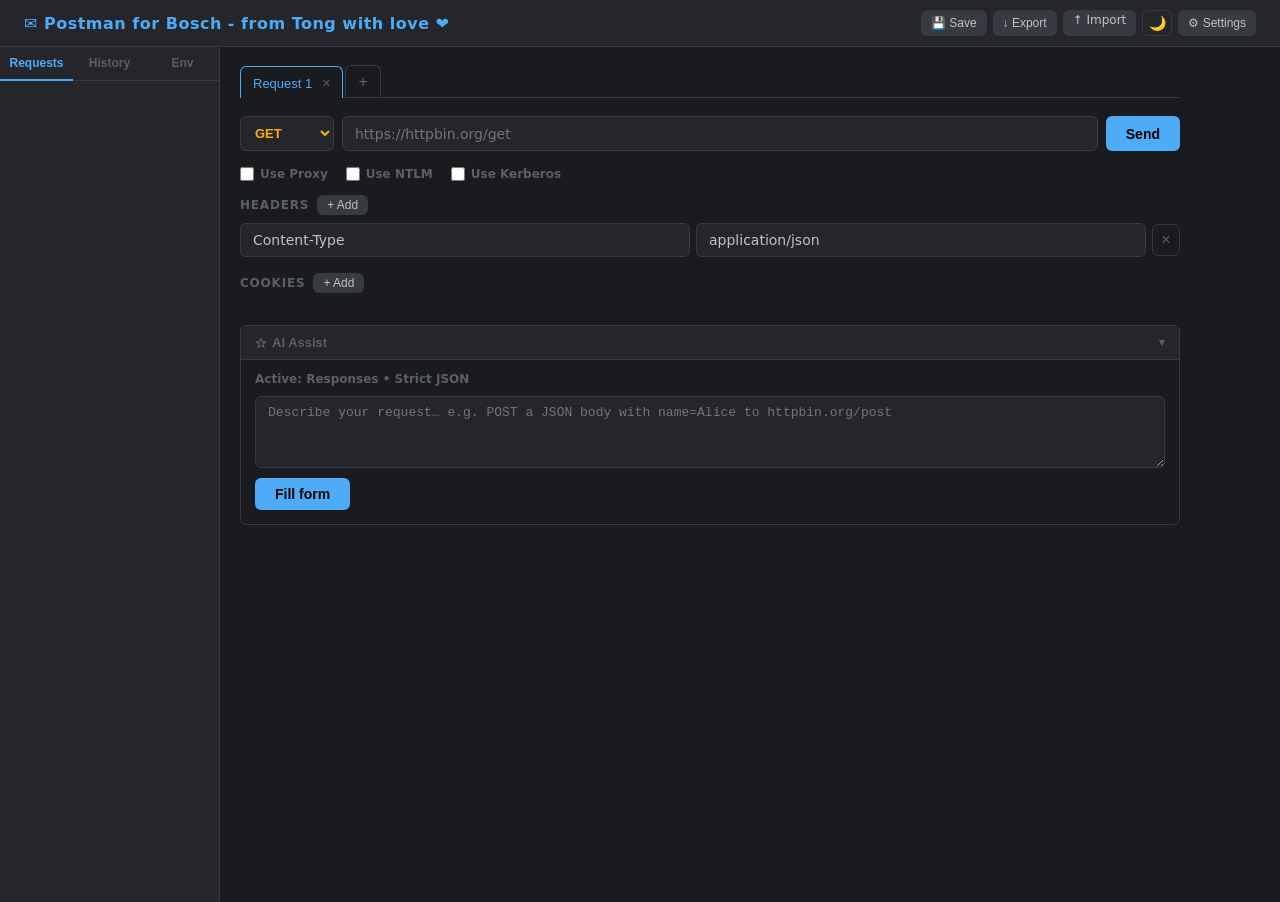
==== static/index.html @ 096394ed "v1.0: browser-based info" ====
<!DOCTYPE html>
<html lang="en">
<head>
  <meta charset="UTF-8" />
  <meta name="viewport" content="width=device-width, initial-scale=1.0" />
  <title>Postman for Bosch</title>
  <link rel="stylesheet" href="style.css" />
</head>
<body>
  <header>
    <span class="logo">&#9993; Postman for Bosch - from Tong with love ❤️</span>
    <div class="header-actions">
      <button class="btn-small" onclick="saveRequest()">&#128190; Save</button>
      <button class="btn-small" onclick="exportAll()">&#8595; Export</button>
      <label class="btn-small" style="cursor:pointer">&#8593; Import<input type="file" id="import-file" accept=".json" style="display:none" onchange="importFile(this)"/></label>
      <button class="theme-toggle" id="theme-toggle" onclick="toggleTheme()" title="Toggle light/dark theme">🌙</button>
      <button class="btn-small" onclick="openSettingsTab()" title="Settings">&#9881; Settings</button>
    </div>
  </header>

  <div class="layout">
    <!-- SIDEBAR -->
    <aside id="sidebar">
      <div class="sidebar-tabs">
        <button class="sidebar-tab active" data-stab="requests">Requests</button>
        <button class="sidebar-tab" data-stab="history">History</button>
        <button class="sidebar-tab" data-stab="env">Env</button>
      </div>

      <div id="stab-requests" class="sidebar-panel active">
        <div id="saved-list"></div>
      </div>

      <div id="stab-history" class="sidebar-panel">
        <div id="history-list"></div>
        <button class="btn-small env-add-btn" onclick="clearHistory()">Clear history</button>
      </div>

      <div id="stab-env" class="sidebar-panel">
        <div id="env-list"></div>
        <button class="btn-small env-add-btn" onclick="addEnvRow()">+ Add variable</button>
      </div>
    </aside>

    <!-- MAIN CONTENT -->
    <main>
      <!-- Request tabs bar -->
      <div class="req-tabbar" id="req-tabbar">
        <!-- tabs injected by JS -->
        <button class="req-tab-add" onclick="addRequestTab()" title="New tab">+</button>
      </div>

      <!-- Tab panels injected by JS -->
      <div id="req-panels"></div>
    </main>
  </div>

  <!-- Missing vars dialog -->
  <div id="vars-dialog" class="dialog-backdrop hidden">
    <div class="dialog">
      <div class="dialog-title">Fill in missing values</div>
      <div class="dialog-subtitle">These will be saved to your environment for reuse.</div>
      <div id="vars-fields"></div>
      <div class="dialog-actions">
        <button class="btn-small" onclick="closeVarsDialog(false)">Skip</button>
        <button class="btn-primary" onclick="closeVarsDialog(true)">Save &amp; continue</button>
      </div>
    </div>
  </div>

  <!-- Save dialog -->
  <div id="save-dialog" class="dialog-backdrop hidden">
    <div class="dialog">
      <div class="dialog-title">Save Request</div>
      <input id="save-name" type="text" placeholder="Request name" />
      <div class="dialog-actions">
        <button class="btn-small" onclick="closeSaveDialog()">Cancel</button>
        <button class="btn-primary" onclick="confirmSave()">Save</button>
      </div>
    </div>
  </div>

  <script src="app.js?v=3"></script>
</body>
</html>
---- static/style.css ----
*, *::before, *::after { box-sizing: border-box; margin: 0; padding: 0; }

:root {
  --bg: #1a1b1e;
  --surface: #25262b;
  --border: #373a40;
  --accent: #4dabf7;
  --accent-hover: #74c0fc;
  --text: #c1c2c5;
  --text-dim: #5c5f66;
  --green: #40c057;
  --red: #fa5252;
  --yellow: #fab005;
  --radius: 6px;
  --font: 'Segoe UI', system-ui, sans-serif;
  --mono: 'Cascadia Code', 'Consolas', monospace;
}

[data-theme="light"] {
  --bg: #f8f9fa;
  --surface: #ffffff;
  --border: #dee2e6;
  --accent: #1971c2;
  --accent-hover: #1864ab;
  --text: #212529;
  --text-dim: #868e96;
  --green: #2f9e44;
  --red: #e03131;
  --yellow: #e67700;
}

/* Theme toggle button */
.theme-toggle {
  background: none;
  border: 1px solid var(--border);
  color: var(--text-dim);
  width: 30px;
  height: 26px;
  border-radius: var(--radius);
  cursor: pointer;
  font-size: 14px;
  display: flex;
  align-items: center;
  justify-content: center;
  transition: color 0.15s, border-color 0.15s;
  flex-shrink: 0;
}

.theme-toggle:hover { color: var(--accent); border-color: var(--accent); }

body {
  background: var(--bg);
  color: var(--text);
  font-family: var(--font);
  font-size: 14px;
  min-height: 100vh;
}

header {
  background: var(--surface);
  border-bottom: 1px solid var(--border);
  padding: 10px 24px;
  display: flex;
  align-items: center;
  justify-content: space-between;
}

.logo {
  font-size: 16px;
  font-weight: 600;
  color: var(--accent);
  letter-spacing: 0.5px;
}

.header-actions {
  display: flex;
  gap: 6px;
}

/* Layout */
.layout {
  display: flex;
  height: calc(100vh - 45px);
}

/* Sidebar */
#sidebar {
  width: 220px;
  flex-shrink: 0;
  background: var(--surface);
  border-right: 1px solid var(--border);
  display: flex;
  flex-direction: column;
  overflow: hidden;
}

.sidebar-tabs {
  display: flex;
  border-bottom: 1px solid var(--border);
  flex-shrink: 0;
}

.sidebar-tab {
  flex: 1;
  background: none;
  border: none;
  color: var(--text-dim);
  font-size: 12px;
  font-weight: 600;
  padding: 9px 0;
  cursor: pointer;
  border-bottom: 2px solid transparent;
  margin-bottom: -1px;
  transition: color 0.15s, border-color 0.15s;
}

.sidebar-tab:hover { color: var(--text); }
.sidebar-tab.active { color: var(--accent); border-bottom-color: var(--accent); }

.sidebar-panel { display: none; flex-direction: column; flex: 1; overflow: hidden; }
.sidebar-panel.active { display: flex; }

#saved-list {
  flex: 1;
  overflow-y: auto;
  padding: 6px 0;
}

/* Env panel */
#env-list {
  flex: 1;
  overflow-y: auto;
  padding: 8px 8px 4px;
  display: flex;
  flex-direction: column;
  gap: 5px;
}

.env-row {
  display: flex;
  gap: 4px;
  align-items: center;
}

.env-row input {
  flex: 1;
  font-size: 12px;
  padding: 5px 8px;
  min-width: 0;
}

.env-row .btn-remove {
  background: none;
  border: 1px solid var(--border);
  color: var(--text-dim);
  width: 24px;
  height: 26px;
  border-radius: var(--radius);
  cursor: pointer;
  font-size: 14px;
  flex-shrink: 0;
  transition: color 0.12s, border-color 0.12s;
}

.env-row .btn-remove:hover { color: var(--red); border-color: var(--red); }

.env-add-btn {
  margin: 6px 8px 10px;
  align-self: flex-start;
}

.env-pill {
  display: inline-block;
  background: rgba(77,171,247,0.15);
  color: var(--accent);
  border-radius: 3px;
  font-size: 11px;
  font-family: var(--mono);
  padding: 0 4px;
}

.saved-item {
  display: flex;
  align-items: center;
  gap: 0;
  padding: 0 6px 0 10px;
  cursor: pointer;
  border-radius: 0;
  transition: background 0.12s;
}

.saved-item:hover { background: rgba(255,255,255,0.05); }
.saved-item.active { background: rgba(77,171,247,0.12); }

.saved-item-method {
  font-size: 10px;
  font-weight: 700;
  min-width: 38px;
  color: var(--yellow);
  font-family: var(--mono);
}

.saved-item-name {
  flex: 1;
  font-size: 13px;
  color: var(--text);
  white-space: nowrap;
  overflow: hidden;
  text-overflow: ellipsis;
  padding: 7px 4px;
}

.saved-item-del {
  background: none;
  border: none;
  color: var(--text-dim);
  cursor: pointer;
  font-size: 14px;
  padding: 4px 6px;
  opacity: 0;
  transition: opacity 0.12s, color 0.12s;
}

.saved-item:hover .saved-item-del { opacity: 1; }
.saved-item-del:hover { color: var(--red); }

main {
  flex: 1;
  overflow-y: visible;
  padding: 18px 20px 24px;
  max-width: 980px;
}

/* Request tabs */
.req-tabbar {
  display: flex;
  align-items: flex-end;
  flex-wrap: wrap;
  gap: 2px;
  margin-bottom: 18px;
  border-bottom: 1px solid var(--border);
}

.req-tab {
  display: flex;
  align-items: center;
  gap: 8px;
  max-width: 210px;
  background: var(--surface);
  border: 1px solid var(--border);
  border-bottom: none;
  color: var(--text-dim);
  padding: 8px 10px 7px 12px;
  border-radius: var(--radius) var(--radius) 0 0;
  cursor: pointer;
  font-size: 13px;
  margin-bottom: -1px;
}

.req-tab:hover { color: var(--text); }

.req-tab.active {
  color: var(--accent);
  border-color: var(--accent);
  background: var(--bg);
}

.req-tab-label {
  overflow: hidden;
  text-overflow: ellipsis;
  white-space: nowrap;
}

.req-tab-close {
  color: var(--text-dim);
  padding: 0 2px;
  font-size: 14px;
}

.req-tab-close:hover { color: var(--red); }

.req-tab-add {
  background: none;
  border: 1px solid var(--border);
  border-bottom: none;
  color: var(--text-dim);
  padding: 7px 12px;
  border-radius: var(--radius) var(--radius) 0 0;
  cursor: pointer;
  margin-bottom: -1px;
  font-size: 16px;
}

.req-tab-add:hover { color: var(--accent); border-color: var(--accent); }

.req-panel { display: none; }
.req-panel.active { display: block; }

/* Request options (proxy / auth checkboxes) */
.req-options {
  display: flex;
  gap: 18px;
  margin-bottom: 14px;
}

.req-option-label {
  display: flex;
  align-items: center;
  gap: 6px;
  font-size: 12px;
  font-weight: 600;
  color: var(--text-dim);
  cursor: pointer;
  user-select: none;
}

.req-option-label input[type="checkbox"] {
  width: 14px;
  height: 14px;
  accent-color: var(--accent);
  cursor: pointer;
}

.req-option-label:has(input:checked) { color: var(--accent); }

/* Request line */
.request-line {
  display: flex;
  gap: 8px;
  margin-bottom: 16px;
}

.request-line select {
  background: var(--surface);
  border: 1px solid var(--border);
  color: var(--yellow);
  font-weight: 600;
  font-size: 13px;
  padding: 8px 10px;
  border-radius: var(--radius);
  cursor: pointer;
  min-width: 90px;
}

.request-line input {
  flex: 1;
}

/* Inputs & textareas */
input[type="text"],
input[type="password"],
textarea {
  background: var(--surface);
  border: 1px solid var(--border);
  color: var(--text);
  padding: 8px 12px;
  border-radius: var(--radius);
  font-size: 14px;
  font-family: var(--font);
  width: 100%;
  outline: none;
  transition: border-color 0.15s;
}

input[type="text"]:focus,
input[type="password"]:focus,
textarea:focus {
  border-color: var(--accent);
}

textarea {
  font-family: var(--mono);
  font-size: 13px;
  min-height: 120px;
  resize: vertical;
  margin-bottom: 16px;
}

/* Buttons */
.btn-primary {
  background: var(--accent);
  color: #000;
  border: none;
  padding: 8px 20px;
  border-radius: var(--radius);
  font-weight: 600;
  font-size: 14px;
  cursor: pointer;
  white-space: nowrap;
  transition: background 0.15s;
}

.btn-primary:hover { background: var(--accent-hover); }
.btn-primary:disabled { opacity: 0.5; cursor: not-allowed; }

.btn-small {
  background: var(--border);
  color: var(--text);
  border: none;
  padding: 3px 10px;
  border-radius: var(--radius);
  font-size: 12px;
  cursor: pointer;
  transition: background 0.15s;
}

.btn-small:hover { background: #4a4d55; }

/* Section labels */
.section-label {
  font-size: 12px;
  font-weight: 600;
  text-transform: uppercase;
  letter-spacing: 0.8px;
  color: var(--text-dim);
  margin-bottom: 8px;
  margin-top: 4px;
  display: flex;
  align-items: center;
  gap: 8px;
}

/* Headers list */
#headers-list {
  display: flex;
  flex-direction: column;
  gap: 6px;
  margin-bottom: 16px;
}

.header-row {
  display: flex;
  gap: 6px;
  align-items: center;
}

.header-row input { flex: 1; }

.header-row .btn-remove {
  background: none;
  border: 1px solid var(--border);
  color: var(--text-dim);
  width: 28px;
  height: 32px;
  border-radius: var(--radius);
  cursor: pointer;
  font-size: 16px;
  line-height: 1;
  flex-shrink: 0;
  transition: color 0.15s, border-color 0.15s;
}

.header-row .btn-remove:hover {
  color: var(--red);
  border-color: var(--red);
}

/* Response panel (legacy single-ID selector removed — now .response-panel above) */

.response-meta {
  background: var(--surface);
  padding: 8px 12px;
  display: flex;
  align-items: center;
  gap: 12px;
  border-bottom: 1px solid var(--border);
}

.badge {
  font-size: 12px;
  font-weight: 700;
  padding: 2px 8px;
  border-radius: 4px;
}

.badge.ok { background: rgba(64,192,87,0.15); color: var(--green); }
.badge.err { background: rgba(250,82,82,0.15); color: var(--red); }

.muted { color: var(--text-dim); font-size: 12px; }

.resp-headers-details {
  border-bottom: 1px solid var(--border);
}

.resp-headers-details summary {
  background: var(--surface);
  padding: 7px 12px;
  font-size: 12px;
  font-weight: 600;
  color: var(--text-dim);
  cursor: pointer;
  user-select: none;
  list-style: none;
  display: flex;
  align-items: center;
  gap: 6px;
}

.resp-headers-details summary::-webkit-details-marker { display: none; }

.resp-headers-details summary::before {
  content: '▸';
  font-size: 10px;
}

.resp-headers-details[open] summary::before {
  content: '▾';
}

.resp-headers {
  background: var(--surface);
  padding: 8px 12px;
  font-family: var(--mono);
  font-size: 12px;
  color: var(--text-dim);
  white-space: pre-wrap;
  word-break: break-all;
}

.response-body {
  padding: 12px;
  font-family: var(--mono);
  font-size: 13px;
  white-space: pre-wrap;
  word-break: break-word;
  overflow-wrap: anywhere;
  max-height: 500px;
  overflow-y: auto;
  background: var(--bg);
  user-select: text;
}

/* Settings page */
.settings-page {
  max-width: 620px;
  display: flex;
  flex-direction: column;
  gap: 24px;
}

.settings-section {
  background: var(--surface);
  border: 1px solid var(--border);
  border-radius: var(--radius);
  padding: 20px 22px;
  display: flex;
  flex-direction: column;
  gap: 12px;
}

.settings-section-title {
  font-size: 14px;
  font-weight: 700;
  color: var(--text);
}

.settings-desc {
  font-size: 12px;
  color: var(--text-dim);
  margin-top: -6px;
}

.settings-fields {
  display: flex;
  flex-direction: column;
  gap: 10px;
}

.settings-subfields {
  display: flex;
  flex-direction: column;
  gap: 10px;
  padding-left: 12px;
  border-left: 2px solid var(--border);
  margin-top: 4px;
}

.settings-field {
  display: flex;
  align-items: center;
  gap: 12px;
}

.settings-field label {
  min-width: 120px;
  font-size: 12px;
  font-weight: 600;
  text-transform: uppercase;
  letter-spacing: 0.6px;
  color: var(--text-dim);
  flex-shrink: 0;
}

.settings-field input,
.settings-field select {
  flex: 1;
}

.settings-save-btn {
  align-self: flex-start;
}

.settings-saved-msg {
  font-size: 13px;
  color: var(--green);
  margin-left: 12px;
}

.settings-note {
  font-size: 12px;
  color: var(--text-dim);
  line-height: 1.5;
  padding: 6px 0 2px;
}

.settings-note code {
  font-family: var(--mono);
  font-size: 11px;
  background: rgba(255,255,255,0.06);
  padding: 1px 5px;
  border-radius: 3px;
}

/* AI assist per-tab */
.ai-assist {
  margin-top: 24px;
  border: 1px solid var(--border);
  border-radius: var(--radius);
  overflow: hidden;
}

.ai-assist-toggle {
  width: 100%;
  background: var(--surface);
  border: none;
  color: var(--text-dim);
  padding: 9px 14px;
  text-align: left;
  cursor: pointer;
  font-size: 13px;
  font-weight: 600;
  display: flex;
  align-items: center;
}

.ai-assist-toggle:hover { color: var(--accent); }

.ai-caret {
  margin-left: auto;
  font-size: 11px;
}

.ai-assist-body {
  padding: 12px 14px 14px;
  border-top: 1px solid var(--border);
  display: flex;
  flex-direction: column;
  gap: 10px;
}

.ai-active-hint {
  font-size: 12px;
  color: var(--text-dim);
  font-weight: 600;
}

.ai-assist-body textarea {
  margin-bottom: 0;
  min-height: 72px;
}

.ai-assist-actions {
  display: flex;
  align-items: center;
  gap: 12px;
}

.ai-log {
  font-family: var(--mono);
  font-size: 12px;
  background: var(--bg);
  border: 1px solid var(--border);
  border-radius: var(--radius);
  padding: 8px 10px;
  max-height: 140px;
  overflow-y: auto;
  display: flex;
  flex-direction: column;
  gap: 2px;
}

.ai-log-line { color: var(--text-dim); }
.ai-log-ok   { color: var(--green); }
.ai-log-error { color: var(--red); }

.ai-assist-actions .error {
  margin-top: 0;
  flex: 1;
}

/* Response panel */
.response-panel {
  margin-top: 20px;
  border: 1px solid var(--border);
  border-radius: var(--radius);
  overflow: hidden;
}

/* headers-list scoped per tab */
.headers-list {
  display: flex;
  flex-direction: column;
  gap: 6px;
  margin-bottom: 16px;
}

/* AI tab (legacy, kept for any old selectors) */
.ai-settings {
  background: var(--surface);
  border: 1px solid var(--border);
  border-radius: var(--radius);
  padding: 16px;
  margin-bottom: 16px;
  display: flex;
  flex-direction: column;
  gap: 10px;
}

.field-row {
  display: flex;
  align-items: center;
  gap: 12px;
}

.field-row label {
  min-width: 110px;
  color: var(--text-dim);
  font-size: 12px;
  font-weight: 600;
  text-transform: uppercase;
  letter-spacing: 0.6px;
}

.field-row input { flex: 1; }

.error {
  margin-top: 12px;
  padding: 10px 14px;
  background: rgba(250,82,82,0.1);
  border: 1px solid rgba(250,82,82,0.3);
  border-radius: var(--radius);
  color: var(--red);
  font-size: 13px;
}

/* Save dialog */
.dialog-backdrop {
  position: fixed;
  inset: 0;
  background: rgba(0,0,0,0.6);
  display: flex;
  align-items: center;
  justify-content: center;
  z-index: 100;
}

.dialog {
  background: var(--surface);
  border: 1px solid var(--border);
  border-radius: var(--radius);
  padding: 20px;
  min-width: 300px;
  display: flex;
  flex-direction: column;
  gap: 12px;
}

.dialog-title {
  font-weight: 600;
  font-size: 15px;
}

.dialog-subtitle {
  font-size: 12px;
  color: var(--text-dim);
  margin-top: -6px;
}

.vars-field {
  display: flex;
  flex-direction: column;
  gap: 4px;
}

.vars-field label {
  font-size: 12px;
  font-weight: 600;
  font-family: var(--mono);
  color: var(--accent);
}

.dialog-actions {
  display: flex;
  justify-content: flex-end;
  gap: 8px;
}

.history-empty {
  padding: 12px 14px;
  font-size: 12px;
  color: var(--text-dim);
}

.hist-status {
  font-size: 10px;
  font-weight: 700;
  font-family: var(--mono);
  flex-shrink: 0;
  padding-right: 4px;
}

.hist-ok { color: var(--green); }
.hist-err { color: var(--red); }

#history-list {
  flex: 1;
  overflow-y: auto;
  padding: 6px 0;
}

.hidden { display: none !important; }

/* Spinner */
@keyframes spin { to { transform: rotate(360deg); } }
.spinner {
  display: inline-block;
  width: 14px;
  height: 14px;
  border: 2px solid rgba(0,0,0,0.3);
  border-top-color: #000;
  border-radius: 50%;
  animation: spin 0.6s linear infinite;
  vertical-align: middle;
  margin-right: 6px;
}
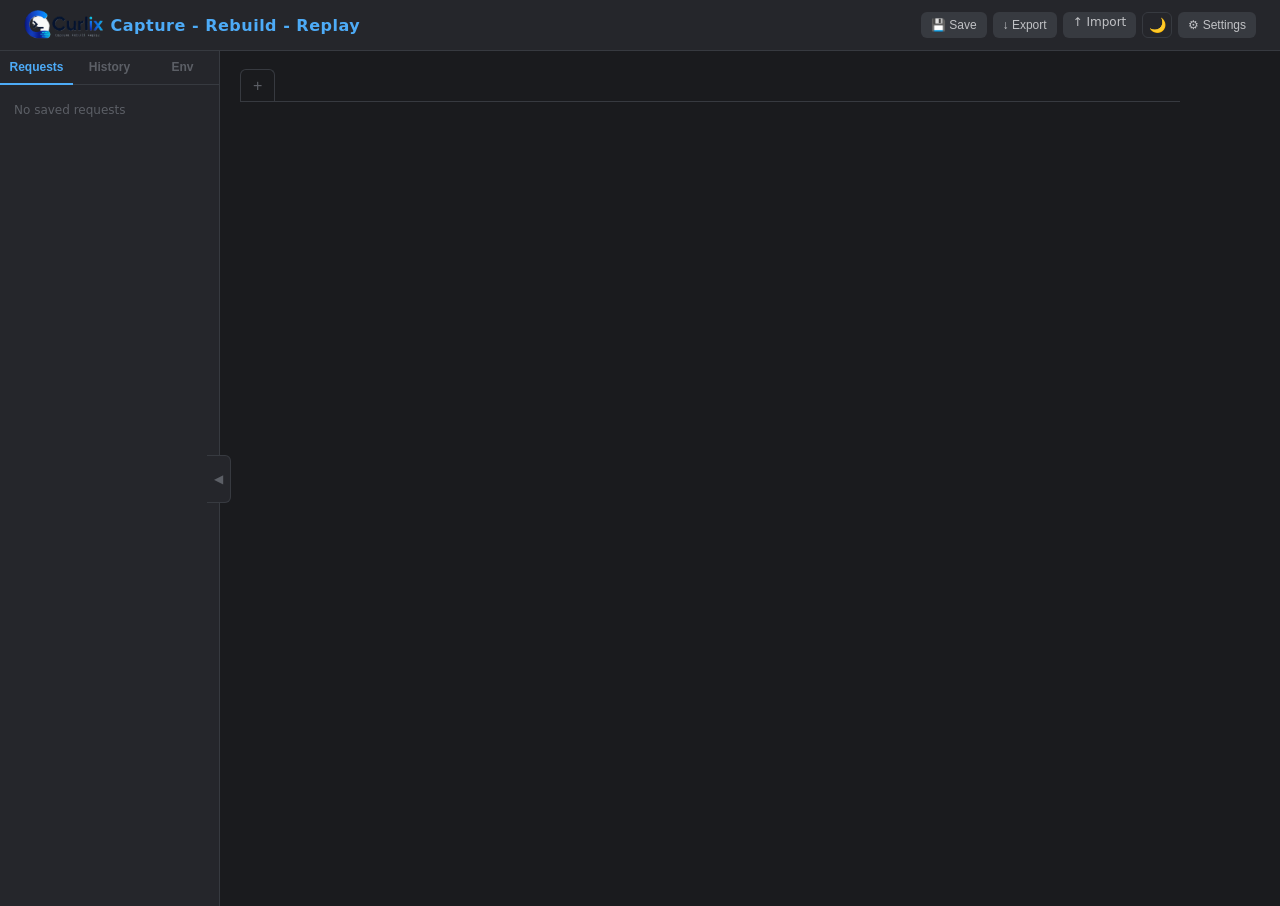
==== commit 7470ec1e: "V2.0: backend based with sqlite database" ====
--- a/static/index.html
+++ b/static/index.html
@@ -3,13 +3,15 @@
 <head>
   <meta charset="UTF-8" />
   <meta name="viewport" content="width=device-width, initial-scale=1.0" />
-  <title>Postman for Bosch</title>
+  <title>Curlix - Capture.Rebuild.Replay</title>
+  <link rel="icon" type="image/png" href="favicon.png?v=2" />
   <link rel="stylesheet" href="style.css" />
 </head>
 <body>
   <header>
-    <span class="logo">&#9993; Postman for Bosch - from Tong with love ❤️</span>
+    <span class="logo"><img src="logo.png" alt="Curlix" class="logo-img" />Capture - Rebuild - Replay</span>
     <div class="header-actions">
+      <button class="btn-small" id="admin-btn" style="display:none" title="Admin panel">&#128274; Admin</button>
       <button class="btn-small" onclick="saveRequest()">&#128190; Save</button>
       <button class="btn-small" onclick="exportAll()">&#8595; Export</button>
       <label class="btn-small" style="cursor:pointer">&#8593; Import<input type="file" id="import-file" accept=".json" style="display:none" onchange="importFile(this)"/></label>
@@ -21,6 +23,7 @@
   <div class="layout">
     <!-- SIDEBAR -->
     <aside id="sidebar">
+      <button id="sidebar-toggle" onclick="toggleSidebar()" title="Hide sidebar">◀</button>
       <div class="sidebar-tabs">
         <button class="sidebar-tab active" data-stab="requests">Requests</button>
         <button class="sidebar-tab" data-stab="history">History</button>
@@ -55,6 +58,11 @@
     </main>
   </div>
 
+  <!-- Show-sidebar button (visible when sidebar hidden) -->
+  <button id="sidebar-show" onclick="toggleSidebar()" title="Show sidebar" class="hidden">▶</button>
+  <!-- Mobile backdrop -->
+  <div id="sidebar-backdrop" class="sidebar-backdrop hidden" onclick="toggleSidebar()"></div>
+
   <!-- Missing vars dialog -->
   <div id="vars-dialog" class="dialog-backdrop hidden">
     <div class="dialog">
@@ -80,6 +88,20 @@
     </div>
   </div>
 
-  <script src="app.js?v=3"></script>
+  <!-- Import dialog -->
+  <div id="import-dialog" class="dialog-backdrop hidden">
+    <div class="dialog">
+      <div class="dialog-title">Import requests</div>
+      <div id="import-count" class="dialog-subtitle"></div>
+      <input id="import-name" type="text" placeholder="Request name (for sidebar save)" />
+      <div class="dialog-actions">
+        <button class="btn-small" onclick="closeImportDialog(false)">Cancel</button>
+        <button class="btn-small" onclick="closeImportDialog('tabs')">Open as tabs</button>
+        <button class="btn-primary" onclick="closeImportDialog('sidebar')">Save to sidebar</button>
+      </div>
+    </div>
+  </div>
+
+  <script src="app.js?v=15"></script>
 </body>
 </html>
--- a/static/style.css
+++ b/static/style.css
@@ -70,6 +70,16 @@
   font-weight: 600;
   color: var(--accent);
   letter-spacing: 0.5px;
+  display: flex;
+  align-items: center;
+  gap: 8px;
+  flex-shrink: 0;
+}
+.logo-img {
+  height: 30px;
+  width: auto;
+  max-width: 100%;
+  object-fit: contain;
 }
 
 .header-actions {
@@ -80,7 +90,7 @@
 /* Layout */
 .layout {
   display: flex;
-  height: calc(100vh - 45px);
+  min-height: calc(100vh - 45px);
 }
 
 /* Sidebar */
@@ -91,7 +101,62 @@
   border-right: 1px solid var(--border);
   display: flex;
   flex-direction: column;
-  overflow: hidden;
+  align-self: stretch;
+  position: relative;
+  transition: margin-left 0.2s ease, transform 0.2s ease;
+}
+#sidebar.sidebar-hidden {
+  margin-left: -220px;
+}
+
+#sidebar-toggle {
+  position: absolute;
+  top: 50%;
+  right: -12px;
+  transform: translateY(-50%);
+  z-index: 20;
+  width: 24px;
+  height: 48px;
+  border: 1px solid var(--border);
+  border-left: none;
+  border-radius: 0 6px 6px 0;
+  background: var(--surface);
+  color: var(--text-dim);
+  cursor: pointer;
+  font-size: 12px;
+  display: flex;
+  align-items: center;
+  justify-content: center;
+  padding: 0;
+}
+#sidebar-toggle:hover { color: var(--accent); border-color: var(--accent); }
+
+#sidebar-show {
+  position: fixed;
+  top: 60px;
+  left: 0;
+  z-index: 20;
+  width: 24px;
+  height: 48px;
+  border: 1px solid var(--border);
+  border-left: none;
+  border-radius: 0 6px 6px 0;
+  background: var(--surface);
+  color: var(--text-dim);
+  cursor: pointer;
+  font-size: 12px;
+  display: flex;
+  align-items: center;
+  justify-content: center;
+  padding: 0;
+}
+#sidebar-show:hover { color: var(--accent); border-color: var(--accent); }
+
+.sidebar-backdrop {
+  position: fixed;
+  inset: 45px 0 0 0;
+  background: rgba(0,0,0,0.4);
+  z-index: 15;
 }
 
 .sidebar-tabs {
@@ -117,19 +182,17 @@
 .sidebar-tab:hover { color: var(--text); }
 .sidebar-tab.active { color: var(--accent); border-bottom-color: var(--accent); }
 
-.sidebar-panel { display: none; flex-direction: column; flex: 1; overflow: hidden; }
+.sidebar-panel { display: none; flex-direction: column; flex: 1; }
 .sidebar-panel.active { display: flex; }
 
 #saved-list {
   flex: 1;
-  overflow-y: auto;
   padding: 6px 0;
 }
 
 /* Env panel */
 #env-list {
   flex: 1;
-  overflow-y: auto;
   padding: 8px 8px 4px;
   display: flex;
   flex-direction: column;
@@ -542,17 +605,43 @@
   background: var(--surface);
   border: 1px solid var(--border);
   border-radius: var(--radius);
-  padding: 20px 22px;
+  padding: 0;
   display: flex;
   flex-direction: column;
   gap: 12px;
 }
+.settings-section > summary,
+.settings-section > .settings-desc,
+.settings-section > .settings-fields {
+  padding-left: 22px;
+  padding-right: 22px;
+}
+.settings-section > summary { padding-top: 16px; padding-bottom: 16px; }
+.settings-section > .settings-fields { padding-bottom: 20px; }
 
 .settings-section-title {
   font-size: 14px;
   font-weight: 700;
   color: var(--text);
-}
+  cursor: pointer;
+  user-select: none;
+  list-style: none;
+  display: flex;
+  align-items: center;
+}
+.settings-section-title::-webkit-details-marker { display: none; }
+.settings-section-title::before {
+  content: '▾';
+  font-size: 10px;
+  margin-right: 8px;
+  color: var(--text-dim);
+  width: 10px;
+  display: inline-block;
+}
+.settings-section:not([open]) .settings-section-title::before { content: '▸'; }
+.settings-section:not([open]) .settings-desc,
+.settings-section:not([open]) .settings-fields { display: none; }
+.settings-section:not([open]) > summary { padding-bottom: 16px; }
 
 .settings-desc {
   font-size: 12px;
@@ -713,6 +802,10 @@
   gap: 6px;
   margin-bottom: 16px;
 }
+.headers-list.collapsed { display: none; }
+.collapse-btn { margin-left: auto; }
+
+/* (legacy .req-section rules removed — collapse now via .collapsed class) */
 
 /* AI tab (legacy, kept for any old selectors) */
 .ai-settings {
@@ -824,7 +917,6 @@
 
 #history-list {
   flex: 1;
-  overflow-y: auto;
   padding: 6px 0;
 }
 
@@ -843,3 +935,102 @@
   vertical-align: middle;
   margin-right: 6px;
 }
+
+/* ── Toast notifications ─────────────────────────────────────────────────── */
+#toast-container {
+  position: fixed;
+  bottom: 20px;
+  right: 20px;
+  z-index: 10000;
+  display: flex;
+  flex-direction: column;
+  gap: 8px;
+}
+.toast {
+  padding: 10px 18px;
+  border-radius: var(--radius);
+  font-size: 13px;
+  color: #fff;
+  background: var(--accent);
+  box-shadow: 0 4px 12px rgba(0,0,0,0.3);
+  animation: toast-in 0.2s ease;
+  max-width: 350px;
+}
+.toast-success { background: var(--green); }
+.toast-error   { background: var(--red); }
+.toast-info     { background: var(--accent); }
+@keyframes toast-in {
+  from { opacity: 0; transform: translateY(10px); }
+  to   { opacity: 1; transform: translateY(0); }
+}
+
+/* ── Admin button ──────────────────────────────────────────────────────────── */
+#admin-btn {
+  background: linear-gradient(135deg, #667eea, #764ba2);
+  color: #fff;
+  border: none;
+  font-weight: 600;
+}
+#admin-btn:hover {
+  background: linear-gradient(135deg, #7c8df0, #8958b8);
+}
+
+/* ── Settings identity section ─────────────────────────────────────────────── */
+.settings-section .settings-field:last-child {
+  margin-bottom: 0;
+}
+
+/* ── Responsive ───────────────────────────────────────────────────────────── */
+@media (max-width: 768px) {
+  header {
+    flex-wrap: wrap;
+    gap: 8px;
+    padding: 8px 12px;
+  }
+  .logo { font-size: 14px; }
+  .logo-img { height: 22px; }
+  .header-actions { flex-wrap: wrap; gap: 4px; }
+  .header-actions .btn-small { padding: 5px 8px; font-size: 11px; }
+
+  .layout { flex-direction: column; min-height: calc(100vh - 80px); }
+
+  /* Sidebar becomes overlay drawer on mobile */
+  #sidebar {
+    position: fixed;
+    top: 45px;
+    bottom: 0;
+    left: 0;
+    z-index: 30;
+    box-shadow: 2px 0 12px rgba(0,0,0,0.3);
+  }
+  #sidebar.sidebar-hidden {
+    transform: translateX(-100%);
+    margin-left: 0;
+  }
+
+  main {
+    max-width: 100%;
+    padding: 12px;
+  }
+
+  .request-line {
+    flex-wrap: wrap;
+  }
+  .request-line select { min-width: 70px; }
+  .request-line input { min-width: 100%; order: 3; }
+  .request-line .btn-primary { order: 2; }
+
+  .req-options { flex-wrap: wrap; gap: 12px; }
+
+  .header-row { flex-wrap: wrap; }
+  .header-row input { min-width: calc(50% - 12px); }
+
+  .response-body { font-size: 12px; }
+}
+
+@media (max-width: 480px) {
+  .header-actions .btn-small { padding: 4px 6px; font-size: 10px; }
+  main { padding: 8px; }
+  #sidebar { width: 180px; }
+  #sidebar.sidebar-hidden { transform: translateX(-100%); }
+}
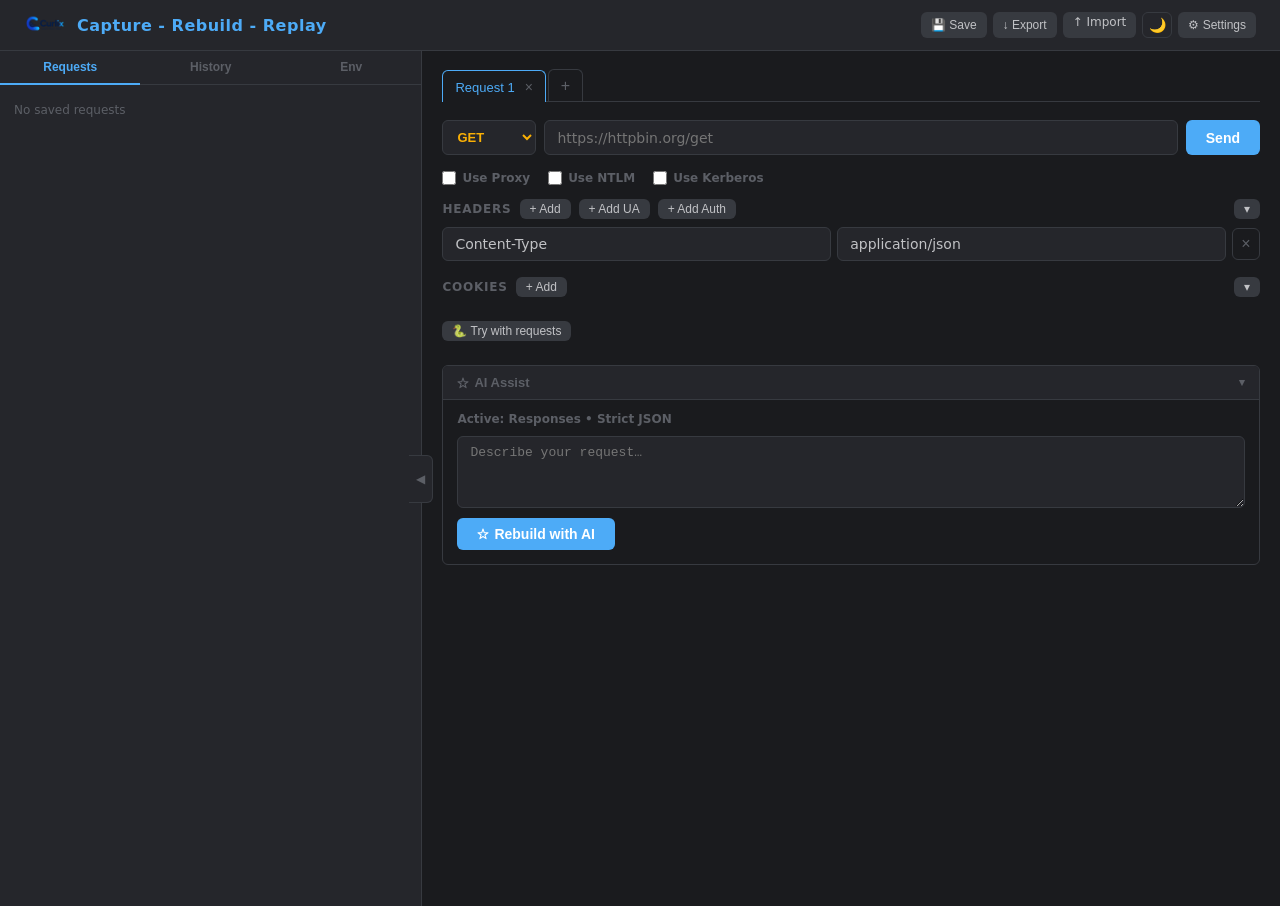
==== commit 267fb7fa: "Refactor admin reset script and enhance UI features - Updated import path for database functions in " ====
--- a/static/index.html
+++ b/static/index.html
@@ -5,7 +5,7 @@
   <meta name="viewport" content="width=device-width, initial-scale=1.0" />
   <title>Curlix - Capture.Rebuild.Replay</title>
   <link rel="icon" type="image/png" href="favicon.png?v=2" />
-  <link rel="stylesheet" href="style.css" />
+  <link rel="stylesheet" href="style.css?v=8" />
 </head>
 <body>
   <header>
@@ -35,13 +35,13 @@
       </div>
 
       <div id="stab-history" class="sidebar-panel">
+        <button class="btn-small env-add-btn" onclick="clearHistory()">Clear history</button>
         <div id="history-list"></div>
-        <button class="btn-small env-add-btn" onclick="clearHistory()">Clear history</button>
       </div>
 
       <div id="stab-env" class="sidebar-panel">
+        <button class="btn-small env-add-btn" onclick="addEnvRow()">+ Add variable</button>
         <div id="env-list"></div>
-        <button class="btn-small env-add-btn" onclick="addEnvRow()">+ Add variable</button>
       </div>
     </aside>
 
@@ -102,6 +102,23 @@
     </div>
   </div>
 
-  <script src="app.js?v=15"></script>
+  <!-- Confirm dialog (reusable) -->
+  <div id="confirm-dialog" class="dialog-backdrop hidden">
+    <div class="dialog">
+      <div id="confirm-title" class="dialog-title">Are you sure?</div>
+      <div id="confirm-msg" class="dialog-subtitle"></div>
+      <div class="dialog-actions">
+        <button class="btn-small" id="confirm-cancel">Cancel</button>
+        <button class="btn-danger" id="confirm-ok">Delete</button>
+      </div>
+    </div>
+  </div>
+
+  <script src="command-parser.js?v=4"></script>
+  <script src="app.js?v=26"></script>
+  <script>
+    document.getElementById('confirm-cancel').addEventListener('click', () => closeConfirm(false));
+    document.getElementById('confirm-ok').addEventListener('click', () => closeConfirm(true));
+  </script>
 </body>
 </html>
--- a/static/style.css
+++ b/static/style.css
@@ -95,7 +95,9 @@
 
 /* Sidebar */
 #sidebar {
-  width: 220px;
+  width: 33vw;
+  min-width: 240px;
+  max-width: 520px;
   flex-shrink: 0;
   background: var(--surface);
   border-right: 1px solid var(--border);
@@ -106,7 +108,7 @@
   transition: margin-left 0.2s ease, transform 0.2s ease;
 }
 #sidebar.sidebar-hidden {
-  margin-left: -220px;
+  margin-left: -33vw;
 }
 
 #sidebar-toggle {
@@ -203,6 +205,13 @@
   display: flex;
   gap: 4px;
   align-items: center;
+  flex-wrap: nowrap;
+}
+
+.env-row input[type="text"][placeholder="NAME"],
+.env-row > input:first-child {
+  flex: 0 0 80px;
+  width: 80px;
 }
 
 .env-row input {
@@ -210,6 +219,15 @@
   font-size: 12px;
   padding: 5px 8px;
   min-width: 0;
+}
+
+.env-row .pw-wrap {
+  flex: 1;
+  min-width: 0;
+}
+.env-row .pw-wrap input {
+  font-size: 12px;
+  padding: 5px 28px 5px 8px;
 }
 
 .env-row .btn-remove {
@@ -226,6 +244,31 @@
 }
 
 .env-row .btn-remove:hover { color: var(--red); border-color: var(--red); }
+
+.env-val-wrap {
+  flex: 1;
+  display: flex;
+  gap: 4px;
+  min-width: 0;
+  align-items: center;
+}
+.env-val-wrap .env-val { flex: 1; min-width: 0; }
+.env-toggle {
+  background: none;
+  border: 1px solid var(--border);
+  color: var(--text-dim);
+  width: 26px;
+  height: 26px;
+  border-radius: var(--radius);
+  cursor: pointer;
+  font-size: 13px;
+  flex-shrink: 0;
+  display: flex;
+  align-items: center;
+  justify-content: center;
+  transition: color 0.12s, border-color 0.12s;
+}
+.env-toggle:hover { color: var(--accent); border-color: var(--accent); }
 
 .env-add-btn {
   margin: 6px 8px 10px;
@@ -292,6 +335,7 @@
   overflow-y: visible;
   padding: 18px 20px 24px;
   max-width: 980px;
+  margin: 0 auto;
 }
 
 /* Request tabs */
@@ -442,7 +486,7 @@
 /* Buttons */
 .btn-primary {
   background: var(--accent);
-  color: #000;
+  color: #fff;
   border: none;
   padding: 8px 20px;
   border-radius: var(--radius);
@@ -689,6 +733,36 @@
   align-self: flex-start;
 }
 
+.pw-wrap {
+  display: flex;
+  align-items: center;
+  flex: 1;
+  gap: 0;
+  position: relative;
+}
+.pw-wrap input {
+  flex: 1;
+  padding-right: 32px;
+}
+.eye-btn {
+  position: absolute;
+  right: 6px;
+  top: 50%;
+  transform: translateY(-50%);
+  background: none;
+  border: none;
+  color: var(--text-dim);
+  cursor: pointer;
+  padding: 2px;
+  display: flex;
+  align-items: center;
+  justify-content: center;
+  line-height: 0;
+}
+.eye-btn:hover {
+  color: var(--text);
+}
+
 .settings-saved-msg {
   font-size: 13px;
   color: var(--green);
@@ -924,6 +998,19 @@
 
 /* Spinner */
 @keyframes spin { to { transform: rotate(360deg); } }
+@keyframes ai-pulse {
+  0%, 100% { opacity: 1; transform: scale(1); }
+  50% { opacity: 0.4; transform: scale(0.82); }
+}
+@keyframes ai-glow {
+  0% { filter: drop-shadow(0 0 0 currentColor); }
+  50% { filter: drop-shadow(0 0 4px currentColor); }
+  100% { filter: drop-shadow(0 0 0 currentColor); }
+}
+.ai-spin {
+  animation: ai-pulse 0.9s ease-in-out infinite, ai-glow 1.8s ease-in-out infinite;
+  transform-origin: center;
+}
 .spinner {
   display: inline-block;
   width: 14px;
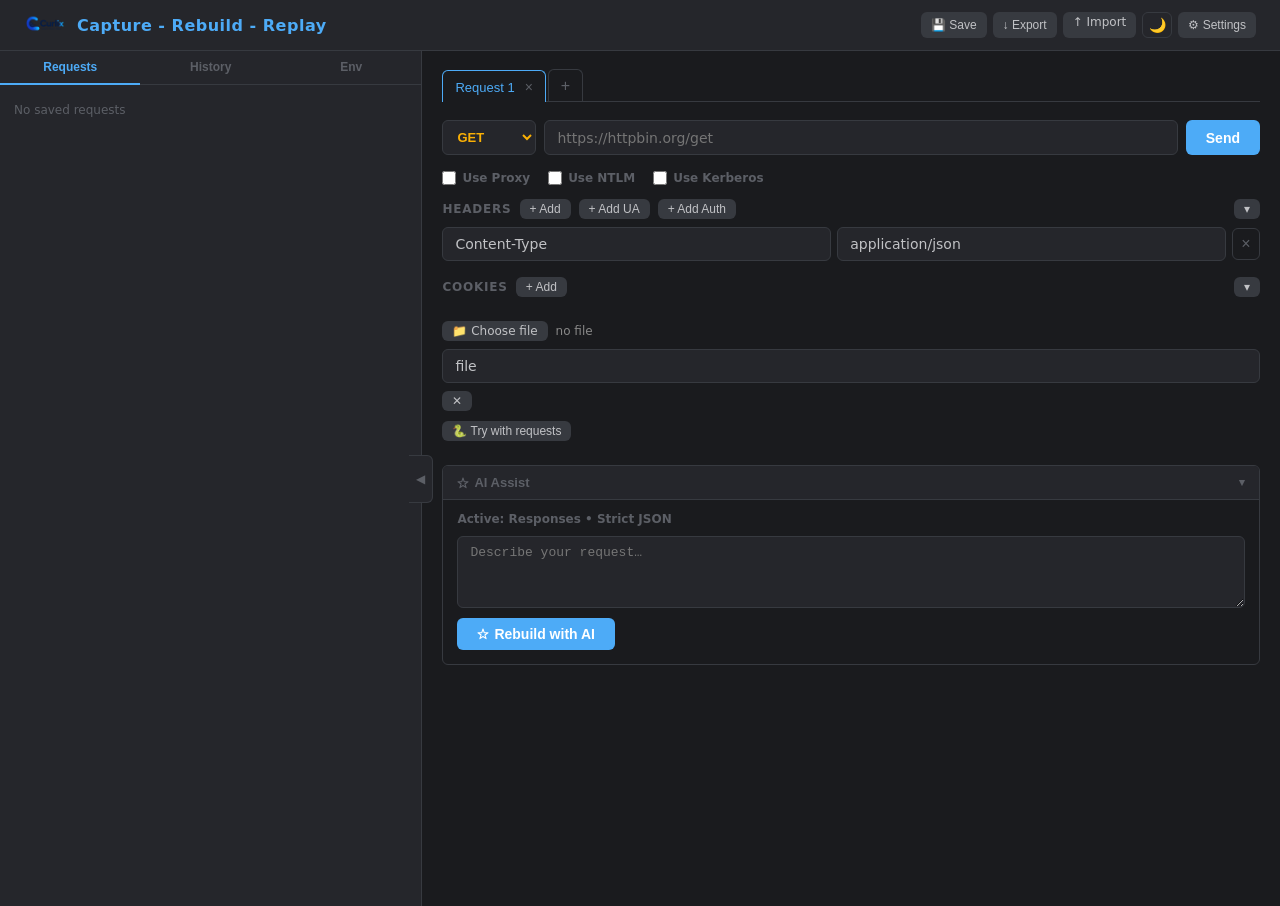
==== commit e76fb462: "Feat: File upload" ====
--- a/static/index.html
+++ b/static/index.html
@@ -115,7 +115,7 @@
   </div>
 
   <script src="command-parser.js?v=4"></script>
-  <script src="app.js?v=26"></script>
+  <script src="app.js?v=28"></script>
   <script>
     document.getElementById('confirm-cancel').addEventListener('click', () => closeConfirm(false));
     document.getElementById('confirm-ok').addEventListener('click', () => closeConfirm(true));
--- a/static/style.css
+++ b/static/style.css
@@ -1121,3 +1121,30 @@
   #sidebar { width: 180px; }
   #sidebar.sidebar-hidden { transform: translateX(-100%); }
 }
+
+/* File upload row (multipart/form-data) */
+.file-upload-row {
+  display: flex;
+  align-items: center;
+  gap: 8px;
+  flex-wrap: wrap;
+  margin: 6px 0 10px 0;
+  font-size: 12px;
+}
+.file-pick-btn { cursor: pointer; }
+.file-name {
+  color: var(--text-muted, #888);
+  max-width: 260px;
+  overflow: hidden;
+  text-overflow: ellipsis;
+  white-space: nowrap;
+}
+.file-field-input {
+  width: 90px;
+  padding: 2px 6px;
+  font-size: 12px;
+  border: 1px solid var(--border, #444);
+  background: var(--input-bg, #1e1e1e);
+  color: var(--text, #eee);
+  border-radius: 4px;
+}
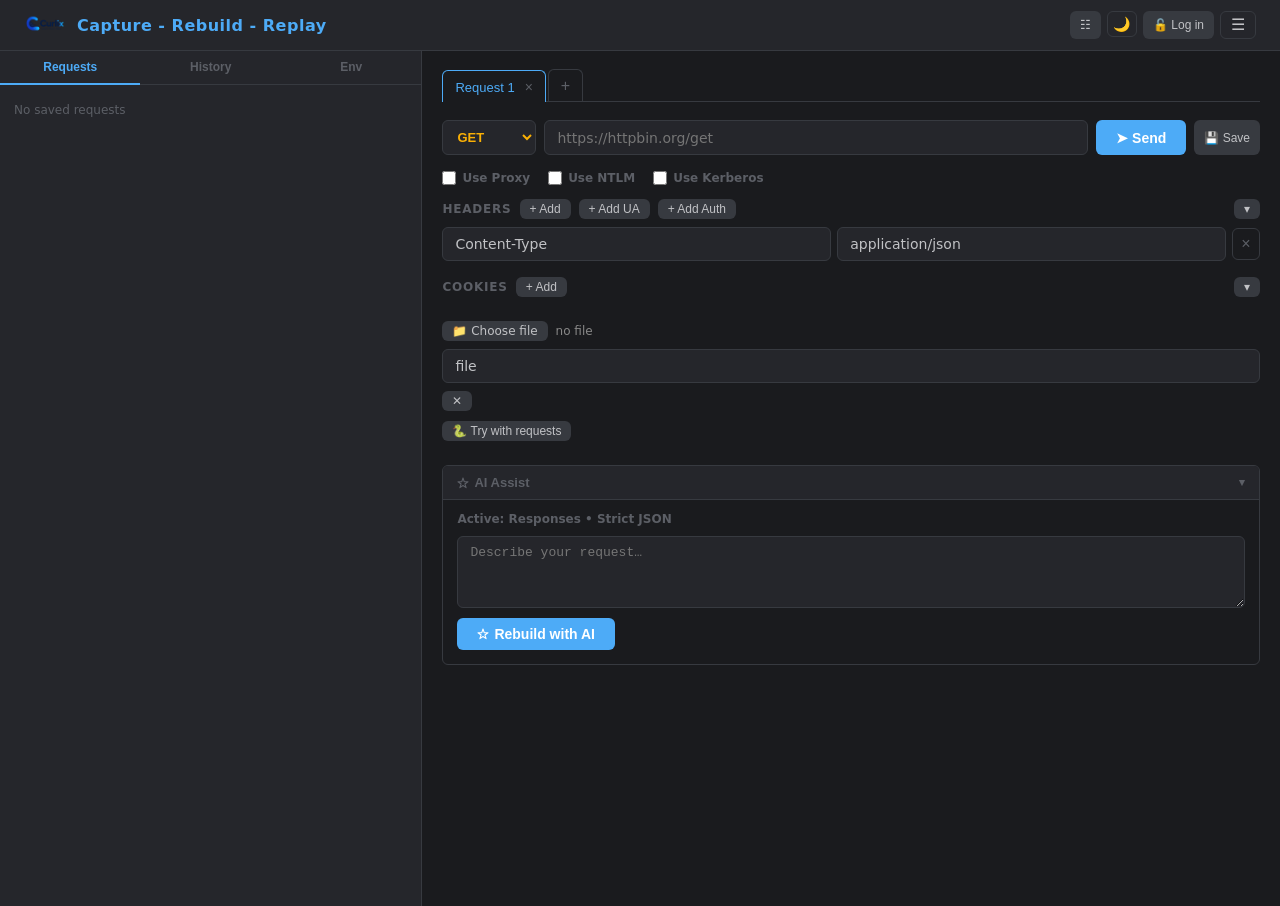
==== commit 3d4312bd: "Rework on UI and register/login feature" ====
--- a/static/index.html
+++ b/static/index.html
@@ -5,25 +5,36 @@
   <meta name="viewport" content="width=device-width, initial-scale=1.0" />
   <title>Curlix - Capture.Rebuild.Replay</title>
   <link rel="icon" type="image/png" href="favicon.png?v=2" />
-  <link rel="stylesheet" href="style.css?v=8" />
+  <link rel="stylesheet" href="style.css?v=20" />
 </head>
 <body>
   <header>
     <span class="logo"><img src="logo.png" alt="Curlix" class="logo-img" />Capture - Rebuild - Replay</span>
     <div class="header-actions">
       <button class="btn-small" id="admin-btn" style="display:none" title="Admin panel">&#128274; Admin</button>
-      <button class="btn-small" onclick="saveRequest()">&#128190; Save</button>
-      <button class="btn-small" onclick="exportAll()">&#8595; Export</button>
-      <label class="btn-small" style="cursor:pointer">&#8593; Import<input type="file" id="import-file" accept=".json" style="display:none" onchange="importFile(this)"/></label>
+
+      <button class="btn-small" id="sidebar-toggle-btn" onclick="toggleSidebar()" title="Toggle sidebar">☰</button>
       <button class="theme-toggle" id="theme-toggle" onclick="toggleTheme()" title="Toggle light/dark theme">🌙</button>
-      <button class="btn-small" onclick="openSettingsTab()" title="Settings">&#9881; Settings</button>
+      <button class="btn-small hidden" id="login-btn" onclick="openAuthDialog('login')" title="Log in">&#128275; Log in</button>
+      <div id="user-chip" class="user-chip hidden" title="Logged in">
+        <span class="user-chip-icon">&#128100;</span><span id="user-chip-name"></span>
+      </div>
+      <button class="btn-small hidden" id="logout-btn" onclick="doLogout()" title="Log out">Log out</button>
+      <div class="burger-wrap">
+        <button class="burger-btn" id="burger-btn" onclick="toggleBurger(event)" title="Menu">&#9776;</button>
+        <div class="burger-menu hidden" id="burger-menu">
+          <button class="burger-item" onclick="importFileClick()">&#8593; Import</button>
+          <button class="burger-item" onclick="exportAll()">&#8595; Export</button>
+          <button class="burger-item" onclick="openSettingsTab()">&#9881; Settings</button>
+        </div>
+      </div>
     </div>
   </header>
+  <input type="file" id="import-file" accept=".json" style="display:none" onchange="importFile(this)"/>
 
   <div class="layout">
     <!-- SIDEBAR -->
     <aside id="sidebar">
-      <button id="sidebar-toggle" onclick="toggleSidebar()" title="Hide sidebar">◀</button>
       <div class="sidebar-tabs">
         <button class="sidebar-tab active" data-stab="requests">Requests</button>
         <button class="sidebar-tab" data-stab="history">History</button>
@@ -57,11 +68,6 @@
       <div id="req-panels"></div>
     </main>
   </div>
-
-  <!-- Show-sidebar button (visible when sidebar hidden) -->
-  <button id="sidebar-show" onclick="toggleSidebar()" title="Show sidebar" class="hidden">▶</button>
-  <!-- Mobile backdrop -->
-  <div id="sidebar-backdrop" class="sidebar-backdrop hidden" onclick="toggleSidebar()"></div>
 
   <!-- Missing vars dialog -->
   <div id="vars-dialog" class="dialog-backdrop hidden">
@@ -102,6 +108,24 @@
     </div>
   </div>
 
+  <!-- Auth dialog (login / register) -->
+  <div id="auth-dialog" class="dialog-backdrop hidden">
+    <div class="dialog dialog-auth">
+      <button class="dialog-close" onclick="closeAuthDialog()">&times;</button>
+      <div id="auth-title" class="dialog-title">Log in</div>
+      <div id="auth-error" class="error hidden"></div>
+      <input id="auth-username" type="text" placeholder="username" autocomplete="username" style="width:100%;margin-bottom:8px" />
+      <div class="pw-wrap">
+        <input id="auth-password" type="password" placeholder="password" autocomplete="current-password" style="width:100%" />
+      </div>
+      <div id="auth-unlock-hint" class="dialog-subtitle hidden"></div>
+      <div class="dialog-actions">
+        <button class="btn-primary" id="auth-submit" onclick="doAuthSubmit()">Log in</button>
+      </div>
+      <div class="auth-switch" id="auth-switch"></div>
+    </div>
+  </div>
+
   <!-- Confirm dialog (reusable) -->
   <div id="confirm-dialog" class="dialog-backdrop hidden">
     <div class="dialog">
@@ -115,7 +139,7 @@
   </div>
 
   <script src="command-parser.js?v=4"></script>
-  <script src="app.js?v=28"></script>
+  <script src="app.js?v=45"></script>
   <script>
     document.getElementById('confirm-cancel').addEventListener('click', () => closeConfirm(false));
     document.getElementById('confirm-ok').addEventListener('click', () => closeConfirm(true));
--- a/static/style.css
+++ b/static/style.css
@@ -111,56 +111,6 @@
   margin-left: -33vw;
 }
 
-#sidebar-toggle {
-  position: absolute;
-  top: 50%;
-  right: -12px;
-  transform: translateY(-50%);
-  z-index: 20;
-  width: 24px;
-  height: 48px;
-  border: 1px solid var(--border);
-  border-left: none;
-  border-radius: 0 6px 6px 0;
-  background: var(--surface);
-  color: var(--text-dim);
-  cursor: pointer;
-  font-size: 12px;
-  display: flex;
-  align-items: center;
-  justify-content: center;
-  padding: 0;
-}
-#sidebar-toggle:hover { color: var(--accent); border-color: var(--accent); }
-
-#sidebar-show {
-  position: fixed;
-  top: 60px;
-  left: 0;
-  z-index: 20;
-  width: 24px;
-  height: 48px;
-  border: 1px solid var(--border);
-  border-left: none;
-  border-radius: 0 6px 6px 0;
-  background: var(--surface);
-  color: var(--text-dim);
-  cursor: pointer;
-  font-size: 12px;
-  display: flex;
-  align-items: center;
-  justify-content: center;
-  padding: 0;
-}
-#sidebar-show:hover { color: var(--accent); border-color: var(--accent); }
-
-.sidebar-backdrop {
-  position: fixed;
-  inset: 45px 0 0 0;
-  background: rgba(0,0,0,0.4);
-  z-index: 15;
-}
-
 .sidebar-tabs {
   display: flex;
   border-bottom: 1px solid var(--border);
@@ -972,6 +922,26 @@
   gap: 8px;
 }
 
+/* ── Auth dialog close button ──────────────────────────────────────────────── */
+.dialog-close {
+  position: absolute;
+  top: 10px;
+  right: 12px;
+  background: transparent;
+  border: none;
+  color: var(--text-dim, #888);
+  font-size: 20px;
+  cursor: pointer;
+  line-height: 1;
+  padding: 4px;
+}
+.dialog-close:hover {
+  color: var(--text);
+}
+.dialog-auth {
+  position: relative;
+}
+
 .history-empty {
   padding: 12px 14px;
   font-size: 12px;
@@ -1061,6 +1031,100 @@
 #admin-btn:hover {
   background: linear-gradient(135deg, #7c8df0, #8958b8);
 }
+
+/* ── User chip (logged-in indicator) ───────────────────────────────────────── */
+.user-chip {
+  display: flex;
+  align-items: center;
+  gap: 5px;
+  padding: 5px 10px;
+  background: rgba(102, 126, 234, 0.12);
+  border: 1px solid rgba(102, 126, 234, 0.35);
+  border-radius: 14px;
+  font-size: 12px;
+  color: var(--accent);
+  font-weight: 600;
+  max-width: 160px;
+}
+.user-chip-icon { font-size: 14px; }
+#user-chip-name {
+  overflow: hidden;
+  text-overflow: ellipsis;
+  white-space: nowrap;
+}
+
+/* ── Burger menu ──────────────────────────────────────────────────────────── */
+.burger-wrap { position: relative; }
+.burger-btn {
+  background: transparent;
+  border: 1px solid var(--border);
+  color: var(--text);
+  padding: 5px 10px;
+  border-radius: 6px;
+  font-size: 16px;
+  cursor: pointer;
+  line-height: 1;
+}
+.burger-btn:hover { background: var(--surface-2, #2e3138); border-color: var(--accent); }
+.burger-menu {
+  position: absolute;
+  top: calc(100% + 6px);
+  right: 0;
+  min-width: 180px;
+  background: var(--surface);
+  border: 1px solid var(--border);
+  border-radius: 8px;
+  box-shadow: 0 8px 24px rgba(0,0,0,0.35);
+  padding: 6px;
+  z-index: 200;
+}
+.burger-item {
+  display: block;
+  width: 100%;
+  text-align: left;
+  background: transparent;
+  border: none;
+  color: var(--text);
+  padding: 8px 12px;
+  border-radius: 6px;
+  font-size: 13px;
+  cursor: pointer;
+}
+.burger-item:hover { background: var(--surface-2, #2e3138); color: var(--accent); }
+
+.burger-icon-item {
+  display: flex;
+  flex-direction: column;
+  align-items: center;
+  justify-content: center;
+  gap: 2px;
+  padding: 12px 8px;
+  line-height: 1.2;
+}
+.burger-icon {
+  font-size: 22px;
+  line-height: 1;
+}
+
+.burger-divider { height: 1px; background: var(--border); margin: 6px 4px; }
+.burger-auth-label {
+  padding: 6px 12px;
+  font-size: 11px;
+  color: var(--muted, #888);
+  text-transform: uppercase;
+  letter-spacing: 0.5px;
+}
+
+/* ── Auth dialog switch link ───────────────────────────────────────────────── */
+.auth-switch {
+  margin-top: 10px;
+  text-align: center;
+  font-size: 12px;
+  color: var(--muted, #888);
+}
+.auth-switch a { color: var(--accent); text-decoration: none; }
+.auth-switch a:hover { text-decoration: underline; }
+#auth-error { margin-bottom: 8px; }
 
 /* ── Settings identity section ─────────────────────────────────────────────── */
 .settings-section .settings-field:last-child {
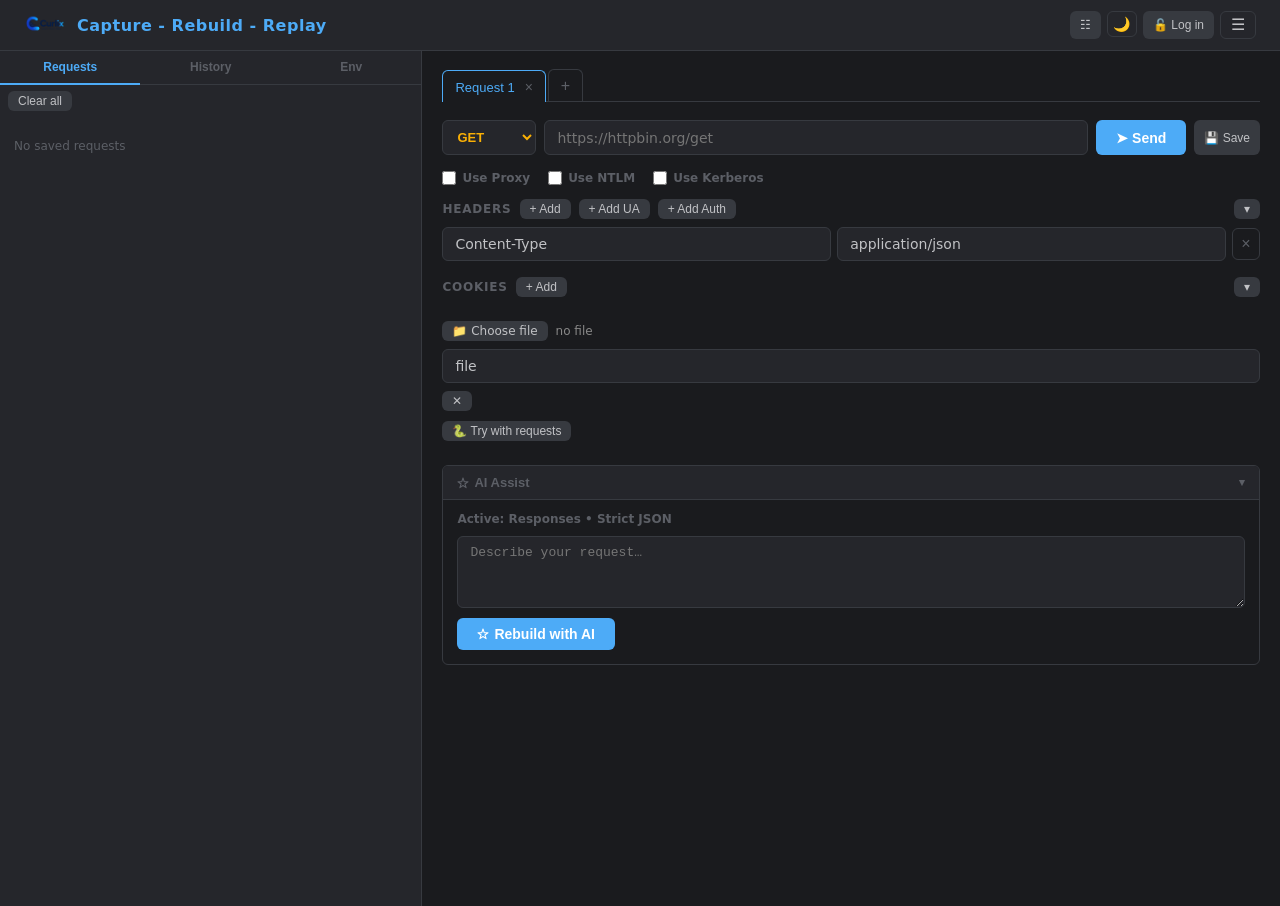
==== commit d3e679f9: "fix: env key survives refresh, sync on login, clear requests button" ====
--- a/static/index.html
+++ b/static/index.html
@@ -42,6 +42,7 @@
       </div>
 
       <div id="stab-requests" class="sidebar-panel active">
+        <button class="btn-small env-add-btn" onclick="clearAllRequests()">Clear all</button>
         <div id="saved-list"></div>
       </div>
 
@@ -139,7 +140,7 @@
   </div>
 
   <script src="command-parser.js?v=4"></script>
-  <script src="app.js?v=45"></script>
+  <script src="app.js?v=55"></script>
   <script>
     document.getElementById('confirm-cancel').addEventListener('click', () => closeConfirm(false));
     document.getElementById('confirm-ok').addEventListener('click', () => closeConfirm(true));
